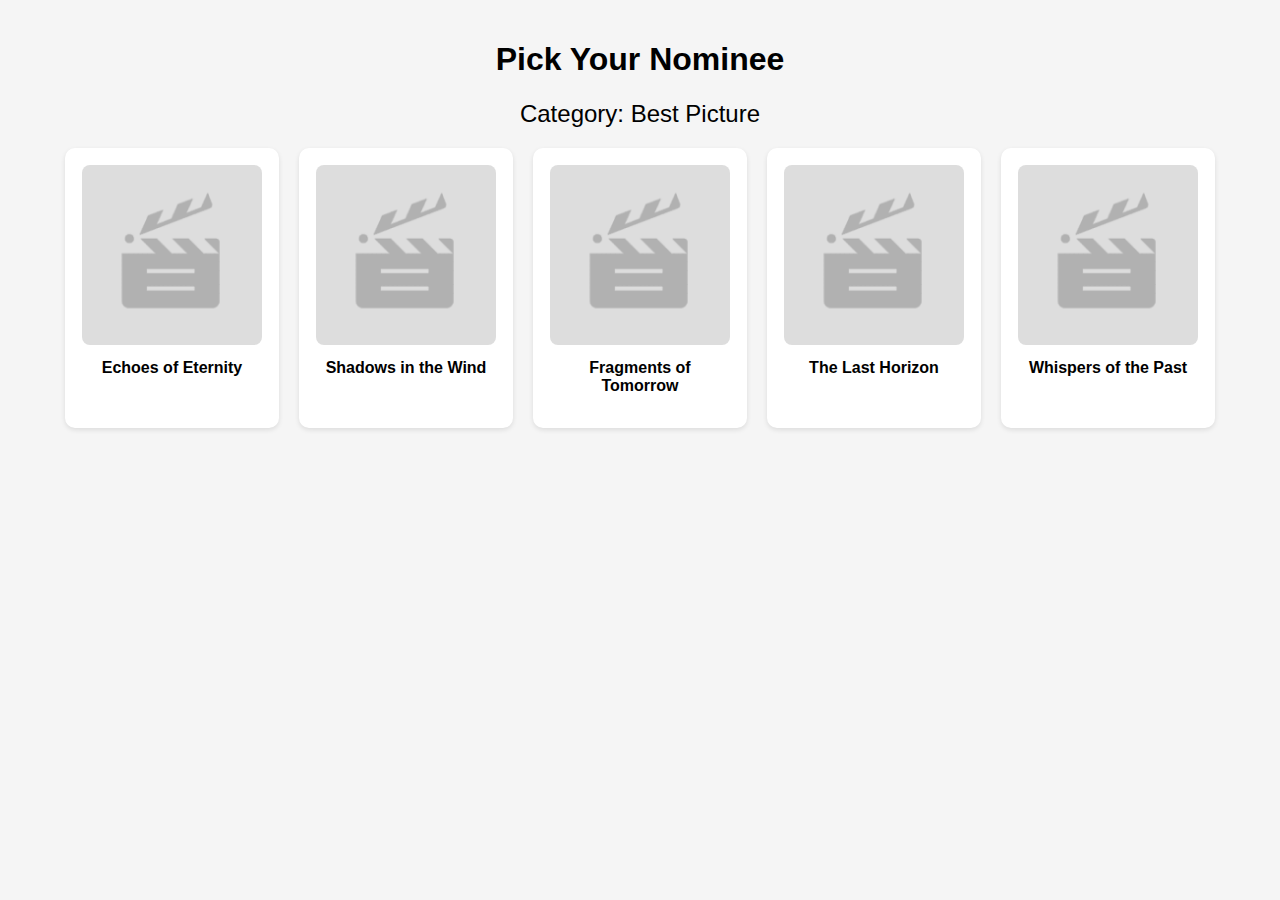
==== index.html @ e6c1ffb6 "first commit" ====
<!DOCTYPE html>
<html lang="en">
<head>
    <meta charset="UTF-8">
    <meta name="viewport" content="width=device-width, initial-scale=1.0">
    <title>Pick a Nominee</title>
    <link rel="stylesheet" href="styles.css"> <!-- Link to the new CSS -->
</head>
<body>
    <h1>Pick Your Nominee</h1>
    <div id="category-title"></div>
    <div class="grid" id="nominees-grid"></div>
    <div class="buttons">
        <button id="next-button" style="display:none;">Next Category</button>
        <button id="submit-button" style="display:none;">Submit Choices</button>
    </div>
    <script src="script.js"></script>
</body>
</html>
---- styles.css ----
body {
    font-family: Arial, sans-serif;
    text-align: center;
    background-color: #f5f5f5;
    margin: 0;
    padding: 20px;
}

#category-title {
    font-size: 24px;
    margin-bottom: 20px;
}

.grid {
    display: flex;
    flex-wrap: wrap;
    justify-content: center;
    gap: 20px;
    margin-top: 20px;
}

.nominee-card {
    width: 180px;
    padding: 15px;
    background-color: #fff;
    border-radius: 10px;
    box-shadow: 0 2px 5px rgba(0, 0, 0, 0.1);
    transition: transform 0.2s, box-shadow 0.2s;
    cursor: pointer;
    text-align: center;
    border: 2px solid transparent;
}

.nominee-card img {
    width: 100%;
    height: 180px;
    object-fit: cover;
    border-radius: 8px;
}

.nominee-card p {
    margin-top: 10px;
    font-weight: bold;
}

.nominee-card:hover {
    transform: scale(1.05);
    box-shadow: 0 4px 10px rgba(0, 0, 0, 0.2);
}

.nominee-card.selected {
    border-color: #007BFF;
    box-shadow: 0 0 10px rgba(0, 123, 255, 0.5);
}

#next-button, #submit-button {
    padding: 10px 20px;
    margin-top: 20px;
    font-size: 16px;
    background-color: #007BFF;
    color: #fff;
    border: none;
    border-radius: 5px;
    cursor: pointer;
    transition: background-color 0.3s;
}

#next-button:hover, #submit-button:hover {
    background-color: #0056b3;
}

#submit-button {
    background-color: #28a745;
}

#submit-button:hover {
    background-color: #1e7e34;
}

.buttons {
    margin-top: 20px;
}

pre {
    text-align: left;
    display: inline-block;
    background-color: #f8f9fa;
    padding: 15px;
    border-radius: 8px;
    box-shadow: 0 2px 5px rgba(0, 0, 0, 0.1);
    overflow-x: auto;
    max-width: 90%;
}
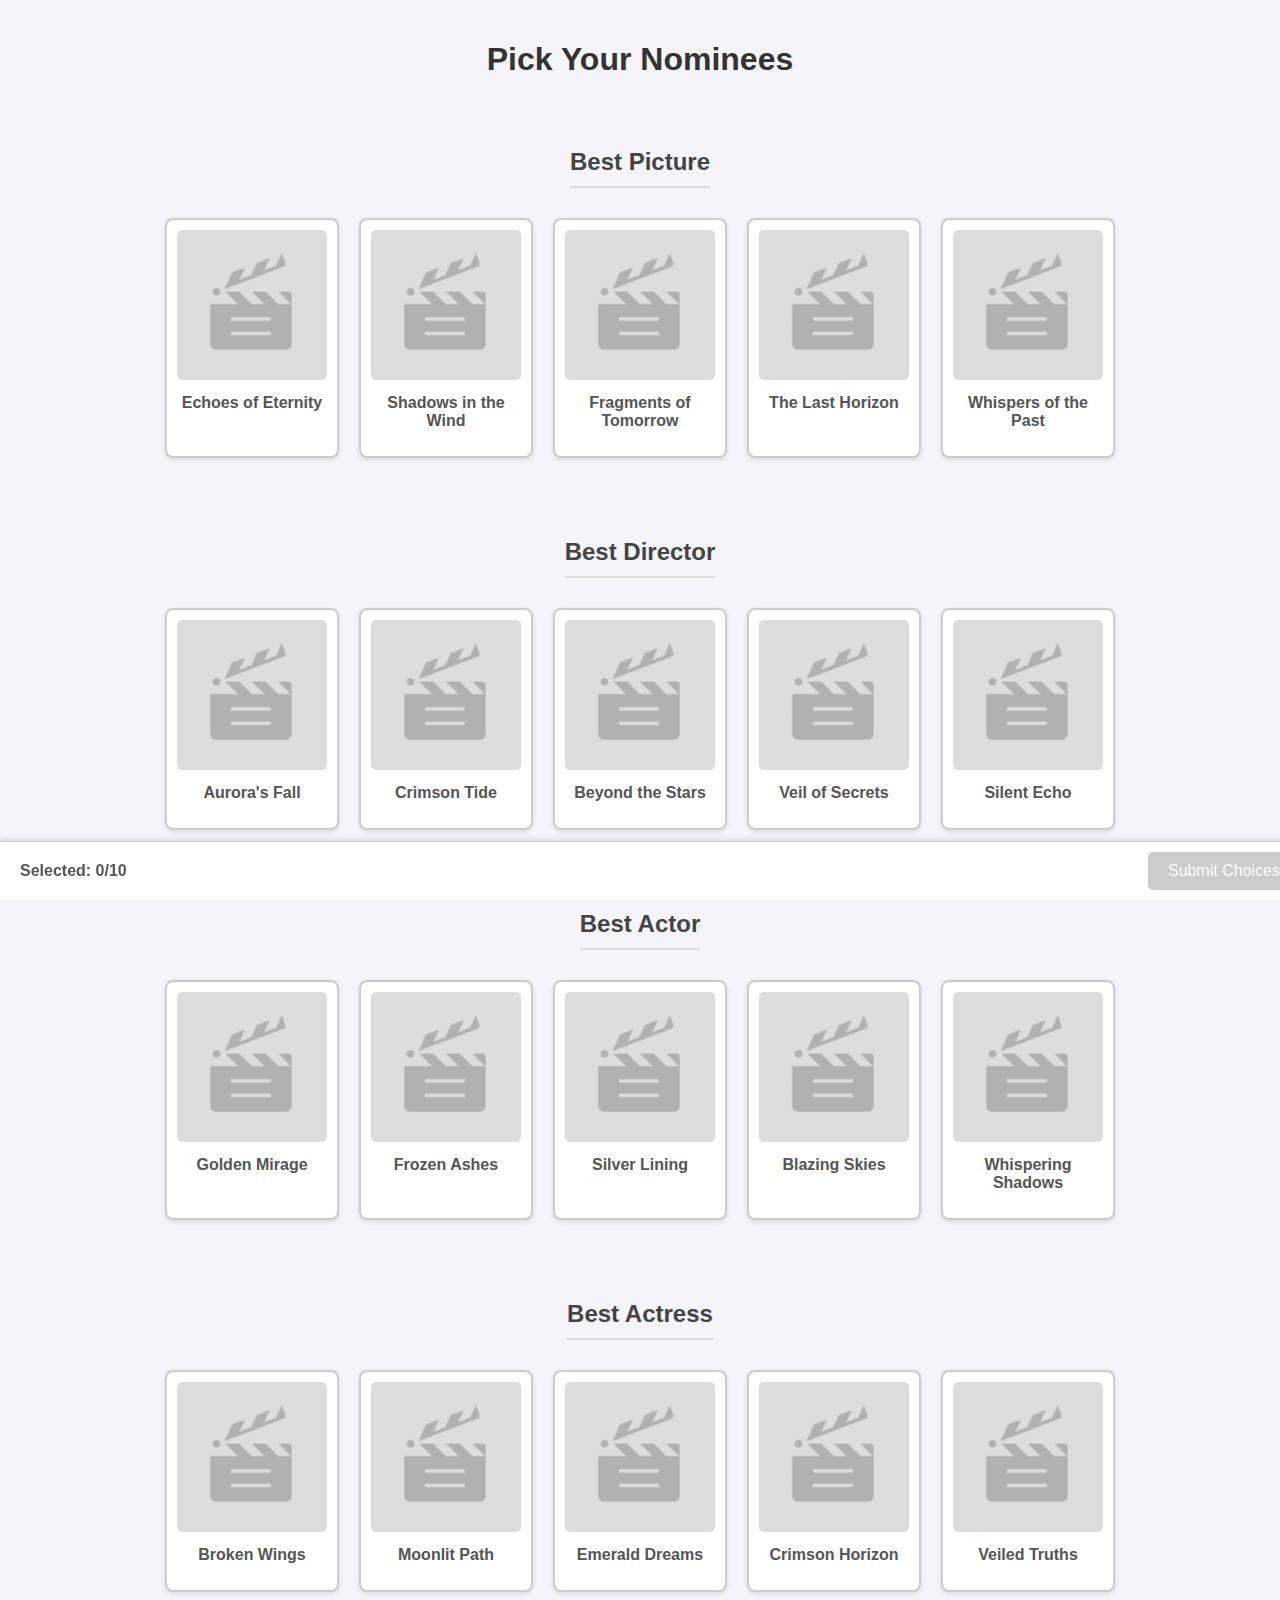
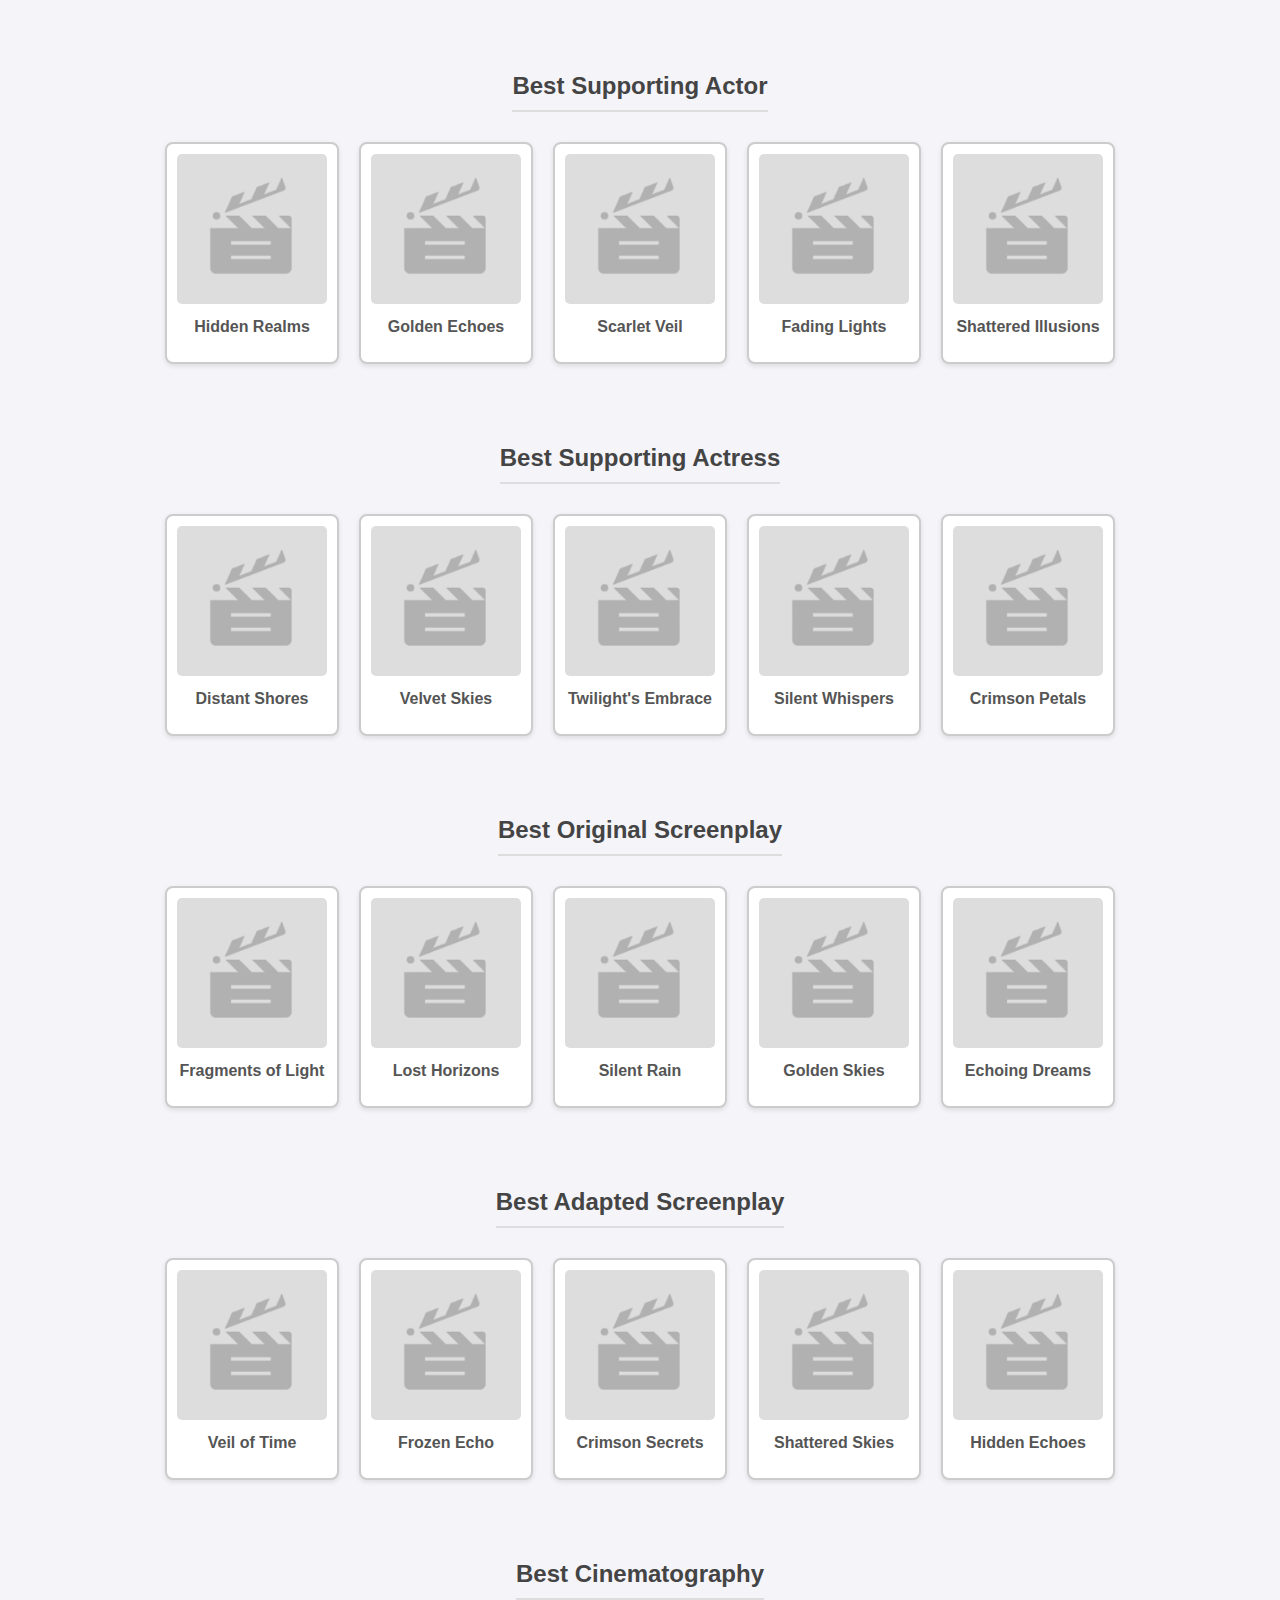
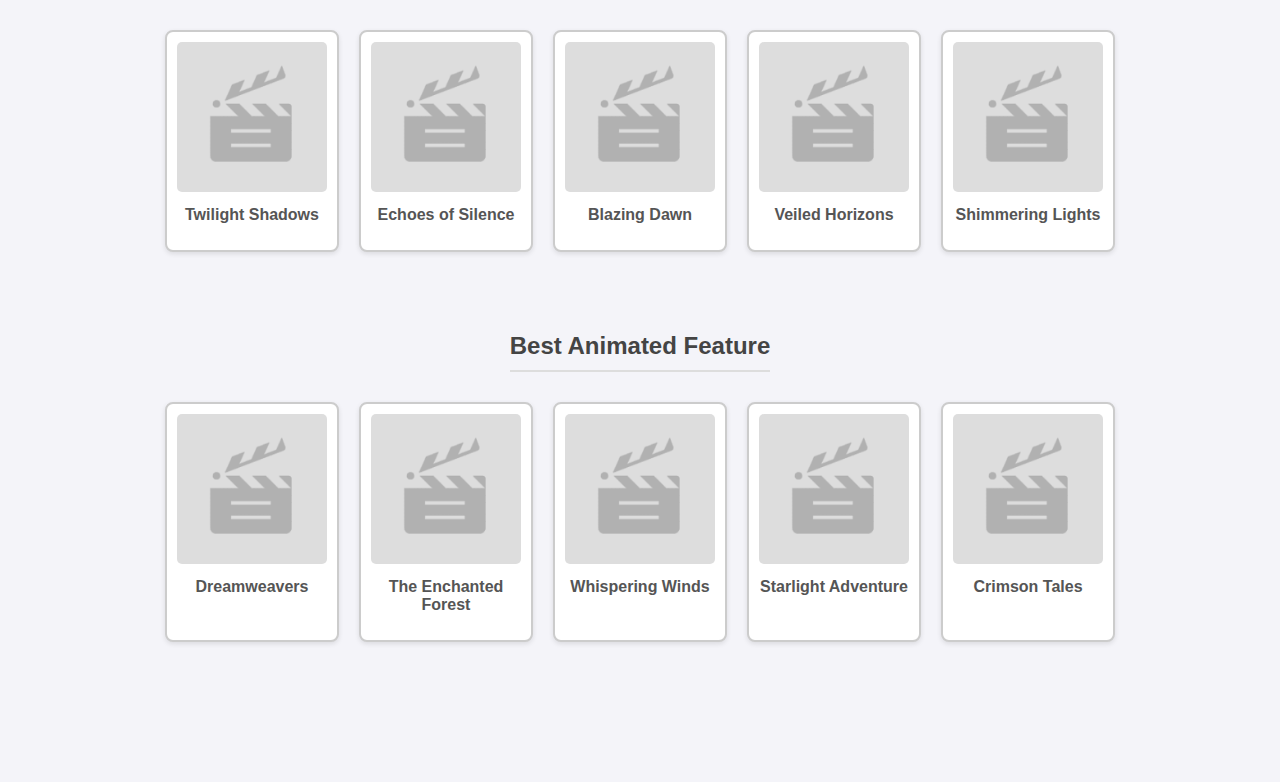
==== commit a0a2b101: "footer" ====
--- a/index.html
+++ b/index.html
@@ -4,16 +4,19 @@
     <meta charset="UTF-8">
     <meta name="viewport" content="width=device-width, initial-scale=1.0">
     <title>Pick a Nominee</title>
-    <link rel="stylesheet" href="styles.css"> <!-- Link to the new CSS -->
+    <link rel="stylesheet" href="styles.css">
 </head>
 <body>
-    <h1>Pick Your Nominee</h1>
-    <div id="category-title"></div>
-    <div class="grid" id="nominees-grid"></div>
-    <div class="buttons">
-        <button id="next-button" style="display:none;">Next Category</button>
-        <button id="submit-button" style="display:none;">Submit Choices</button>
+    <h1>Pick Your Nominees</h1>
+    <div id="categories-container"></div>
+
+    <!-- Sticky Footer -->
+    <div class="footer">
+        <div id="selection-indicator">Selected: 0/0</div>
+        <div class="selected-thumbnails" id="selected-thumbnails"></div>
+        <button id="submit-button" disabled>Submit Choices</button>
     </div>
+
     <script src="script.js"></script>
 </body>
 </html>
--- a/styles.css
+++ b/styles.css
@@ -1,51 +1,70 @@
+/* General Page Styling */
 body {
     font-family: Arial, sans-serif;
-    text-align: center;
-    background-color: #f5f5f5;
+    background-color: #f4f4f9;
     margin: 0;
     padding: 20px;
+    text-align: center;
+    padding-bottom: 100px; /* Space for sticky footer */
 }
 
-#category-title {
-    font-size: 24px;
-    margin-bottom: 20px;
+h1 {
+    color: #333;
+    margin-bottom: 30px;
 }
 
-.grid {
+h2 {
+    color: #444;
+    margin-top: 40px;
+    margin-bottom: 20px;
+    border-bottom: 2px solid #ddd;
+    padding-bottom: 10px;
+    display: inline-block;
+}
+
+/* Category Section */
+.category-section {
+    margin-bottom: 40px;
+}
+
+/* Nominee Grid */
+.nominees-grid {
     display: flex;
-    flex-wrap: wrap;
     justify-content: center;
     gap: 20px;
-    margin-top: 20px;
+    flex-wrap: wrap;
+    margin-top: 10px;
 }
 
+/* Nominee Card Styling */
 .nominee-card {
-    width: 180px;
-    padding: 15px;
     background-color: #fff;
-    border-radius: 10px;
+    border: 2px solid #ccc;
+    border-radius: 8px;
+    width: 150px;
+    padding: 10px;
     box-shadow: 0 2px 5px rgba(0, 0, 0, 0.1);
-    transition: transform 0.2s, box-shadow 0.2s;
     cursor: pointer;
-    text-align: center;
-    border: 2px solid transparent;
+    transition: transform 0.2s, border-color 0.2s;
 }
 
 .nominee-card img {
     width: 100%;
-    height: 180px;
+    height: 150px;
     object-fit: cover;
-    border-radius: 8px;
+    border-radius: 5px;
 }
 
 .nominee-card p {
     margin-top: 10px;
     font-weight: bold;
+    color: #555;
 }
 
+/* Hover and Selected State */
 .nominee-card:hover {
     transform: scale(1.05);
-    box-shadow: 0 4px 10px rgba(0, 0, 0, 0.2);
+    border-color: #888;
 }
 
 .nominee-card.selected {
@@ -53,41 +72,77 @@
     box-shadow: 0 0 10px rgba(0, 123, 255, 0.5);
 }
 
-#next-button, #submit-button {
+/* Sticky Footer */
+.footer {
+    position: fixed;
+    bottom: 0;
+    left: 0;
+    width: 100%;
+    background-color: #fff;
+    border-top: 1px solid #ccc;
+    box-shadow: 0 -2px 5px rgba(0, 0, 0, 0.1);
+    display: flex;
+    justify-content: space-between;
+    align-items: center;
     padding: 10px 20px;
-    margin-top: 20px;
+    z-index: 1000;
+}
+
+/* Category Selection Indicator */
+#selection-indicator {
+    font-weight: bold;
+    color: #555;
+}
+
+/* Selected Nominee Thumbnails */
+.selected-thumbnails {
+    display: flex;
+    gap: 10px;
+    align-items: center;
+}
+
+.selected-thumbnails img {
+    width: 40px;
+    height: 40px;
+    border-radius: 5px;
+    border: 2px solid #007BFF;
+    object-fit: cover;
+}
+
+/* Submit Button in Footer */
+#submit-button {
+    padding: 10px 20px;
     font-size: 16px;
-    background-color: #007BFF;
-    color: #fff;
+    background-color: #ccc;
+    color: white;
     border: none;
     border-radius: 5px;
-    cursor: pointer;
+    cursor: not-allowed;
     transition: background-color 0.3s;
 }
 
-#next-button:hover, #submit-button:hover {
-    background-color: #0056b3;
+#submit-button.enabled {
+    background-color: #28a745;
+    cursor: pointer;
 }
 
-#submit-button {
-    background-color: #28a745;
+#submit-button.enabled:hover {
+    background-color: #218838;
 }
 
-#submit-button:hover {
-    background-color: #1e7e34;
+/* Responsive Design */
+@media (max-width: 600px) {
+    .nominees-grid {
+        flex-direction: column;
+        align-items: center;
+    }
+
+    .nominee-card {
+        width: 80%;
+    }
+
+    .selected-thumbnails img {
+        width: 30px;
+        height: 30px;
+    }
 }
-
-.buttons {
-    margin-top: 20px;
-}
-
-pre {
-    text-align: left;
-    display: inline-block;
-    background-color: #f8f9fa;
-    padding: 15px;
-    border-radius: 8px;
-    box-shadow: 0 2px 5px rgba(0, 0, 0, 0.1);
-    overflow-x: auto;
-    max-width: 90%;
-} 
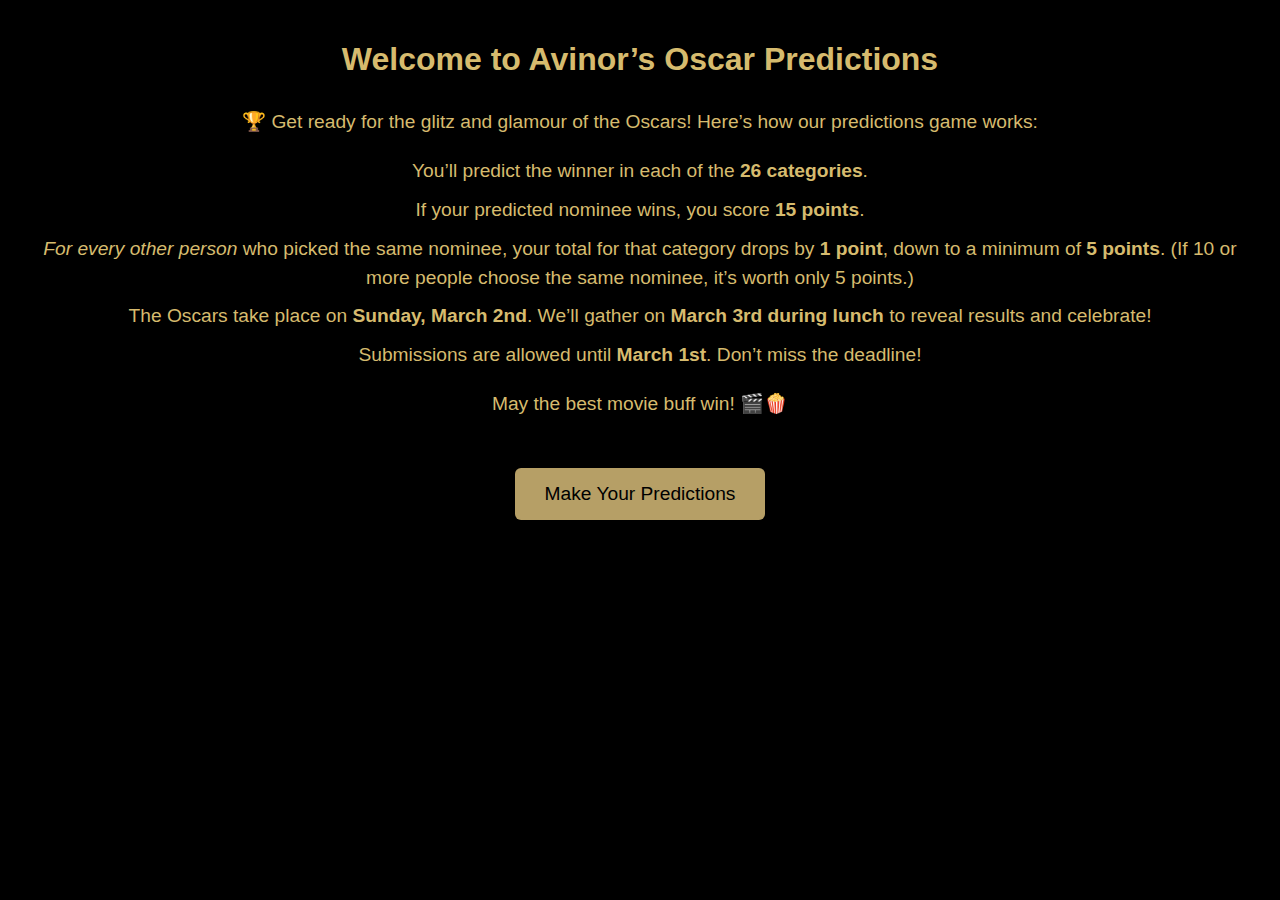
==== commit 7a013e7b: "Firebase and intro" ====
--- a/index.html
+++ b/index.html
@@ -1,22 +1,78 @@
 <!DOCTYPE html>
 <html lang="en">
 <head>
-    <meta charset="UTF-8">
-    <meta name="viewport" content="width=device-width, initial-scale=1.0">
-    <title>Pick a Nominee</title>
-    <link rel="stylesheet" href="styles.css">
+  <meta charset="UTF-8" />
+  <title>Avinor Oscar Predictions</title>
+  <link rel="stylesheet" href="styles.css" />
+
+  <style>
+    /* Increase text size for paragraphs and list items */
+    .rules-container p,
+    .rules-container li {
+      font-size: 1.2em; /* Increase or adjust as desired */
+      line-height: 1.5;
+    }
+
+    /* Remove bullets and reset any default padding */
+    .rules-container ul {
+      list-style-type: none;
+      padding-left: 0;
+      margin: 20px 0;
+    }
+
+    /* Space between each list item */
+    .rules-container li {
+      margin: 10px 0;
+    }
+
+    /* Style for the "Make Your Predictions" button */
+    #start-predictions-btn {
+      margin-top: 30px;
+      padding: 15px 30px;
+      font-size: 1.2em;
+      background-color: #B69F66; /* Dark gold */
+      color: #000000;           /* Black text */
+      border: none;
+      border-radius: 6px;
+      cursor: pointer;
+      transition: background-color 0.3s, color 0.3s;
+    }
+
+    #start-predictions-btn:hover {
+      background-color: #801B1D; /* Red hover */
+      color: #ffffff;           /* White text on hover */
+    }
+  </style>
 </head>
 <body>
-    <h1>Pick Your Nominees</h1>
-    <div id="categories-container"></div>
+  <h1>Welcome to Avinor’s Oscar Predictions</h1>
 
-    <!-- Sticky Footer -->
-    <div class="footer">
-        <div id="selection-indicator">Selected: 0/0</div>
-        <div class="selected-thumbnails" id="selected-thumbnails"></div>
-        <button id="submit-button" disabled>Submit Choices</button>
-    </div>
+  <div class="rules-container">
+    <p>🏆 Get ready for the glitz and glamour of the Oscars! Here’s how our predictions game works:</p>
 
-    <script src="script.js"></script>
+    <ul>
+      <li>You’ll predict the winner in each of the <strong>26 categories</strong>.</li>
+      <li>If your predicted nominee wins, you score <strong>15 points</strong>.</li>
+      <li>
+        <em>For every other person</em> who picked the same nominee,
+        your total for that category drops by <strong>1 point</strong>, down to a minimum of
+        <strong>5 points</strong>. (If 10 or more people choose the same nominee, it’s worth only 5 points.)
+      </li>
+      <li>
+        The Oscars take place on <strong>Sunday, March 2nd</strong>. We’ll gather on
+        <strong>March 3rd during lunch</strong> to reveal results and celebrate!
+      </li>
+      <li>Submissions are allowed until <strong>March 1st</strong>. Don’t miss the deadline!</li>
+    </ul>
+
+    <p>May the best movie buff win! 🎬🍿</p>
+  </div>
+
+  <!-- Button linking to your predictions page -->
+  <button
+    id="start-predictions-btn"
+    onclick="window.location.href='nominees.html'">
+    Make Your Predictions
+  </button>
 </body>
 </html>
--- a/styles.css
+++ b/styles.css
@@ -1,7 +1,8 @@
 /* General Page Styling */
 body {
     font-family: Arial, sans-serif;
-    background-color: #f4f4f9;
+    background-color: #000000; /* Black background */
+    color: #D6BB6E; /* Light Gold text */
     margin: 0;
     padding: 20px;
     text-align: center;
@@ -9,15 +10,15 @@
 }
 
 h1 {
-    color: #333;
+    color: #D6BB6E; /* Light Gold */
     margin-bottom: 30px;
 }
 
 h2 {
-    color: #444;
+    color: #B69F66; /* Dark Gold */
     margin-top: 40px;
     margin-bottom: 20px;
-    border-bottom: 2px solid #ddd;
+    border-bottom: 2px solid #D6BB6E; /* Light Gold border */
     padding-bottom: 10px;
     display: inline-block;
 }
@@ -38,39 +39,48 @@
 
 /* Nominee Card Styling */
 .nominee-card {
-    background-color: #fff;
-    border: 2px solid #ccc;
+    background: linear-gradient(180deg, #D6BB6E, #B69F66); /* Gold gradient background */
+    border: 2px solid #B69F66; /* Dark Gold border */
     border-radius: 8px;
     width: 150px;
     padding: 10px;
-    box-shadow: 0 2px 5px rgba(0, 0, 0, 0.1);
-    cursor: pointer;
-    transition: transform 0.2s, border-color 0.2s;
+    box-shadow: 0 2px 5px rgba(0, 0, 0, 0.5); /* Subtle black shadow */
+    cursor: pointer;
+    transition: transform 0.2s, border-color 0.2s, box-shadow 0.2s;
 }
 
 .nominee-card img {
     width: 100%;
-    height: 150px;
+    height: 200px;
     object-fit: cover;
     border-radius: 5px;
 }
 
 .nominee-card p {
-    margin-top: 10px;
+    margin-top: 0;
+    margin-bottom: 0;
     font-weight: bold;
-    color: #555;
-}
-
-/* Hover and Selected State */
+    color: #000000; /* Black text */
+}
+
+/* Hover State */
 .nominee-card:hover {
     transform: scale(1.05);
-    border-color: #888;
-}
-
+    border-color: #D6BB6E; /* Light Gold border on hover */
+}
+
+/* Selected State */
 .nominee-card.selected {
-    border-color: #007BFF;
-    box-shadow: 0 0 10px rgba(0, 123, 255, 0.5);
-}
+    border-color: #801B1D; /* Bold red border */
+    box-shadow: 0 0 15px rgba(128, 27, 29, 0.8); /* Red glow */
+    background: linear-gradient(180deg, #801B1D, #B69F66); /* Red-to-dark gold gradient */
+    transform: scale(1.1); /* Slightly larger for emphasis */
+    color: #ffffff; /* White text for distinction */
+}
+
+/* Selected Card Text */
+
+
 
 /* Sticky Footer */
 .footer {
@@ -78,9 +88,9 @@
     bottom: 0;
     left: 0;
     width: 100%;
-    background-color: #fff;
-    border-top: 1px solid #ccc;
-    box-shadow: 0 -2px 5px rgba(0, 0, 0, 0.1);
+    background-color: #000000; /* Black footer background */
+    border-top: 1px solid #B69F66; /* Dark Gold border */
+    box-shadow: 0 -2px 5px rgba(0, 0, 0, 0.5);
     display: flex;
     justify-content: space-between;
     align-items: center;
@@ -91,21 +101,23 @@
 /* Category Selection Indicator */
 #selection-indicator {
     font-weight: bold;
-    color: #555;
+    color: #D6BB6E; /* Light Gold */
 }
 
 /* Selected Nominee Thumbnails */
 .selected-thumbnails {
     display: flex;
-    gap: 10px;
+    gap: 1%;
+    flex-wrap: wrap;
     align-items: center;
+    width: 75%;
 }
 
 .selected-thumbnails img {
-    width: 40px;
+    width: 30px;
     height: 40px;
     border-radius: 5px;
-    border: 2px solid #007BFF;
+    border: 2px solid #801B1D; /* Red border */
     object-fit: cover;
 }
 
@@ -113,21 +125,23 @@
 #submit-button {
     padding: 10px 20px;
     font-size: 16px;
-    background-color: #ccc;
-    color: white;
+    background-color: #B69F66; /* Dark Gold */
+    color: #000000; /* Black text */
     border: none;
     border-radius: 5px;
     cursor: not-allowed;
     transition: background-color 0.3s;
+    margin-right: 25px;
 }
 
 #submit-button.enabled {
-    background-color: #28a745;
+    background-color: #801B1D; /* Red for enabled */
+    color: #ffffff; /* White text */
     cursor: pointer;
 }
 
 #submit-button.enabled:hover {
-    background-color: #218838;
+    background-color: #B69F66; /* Dark Gold hover */
 }
 
 /* Responsive Design */
@@ -146,3 +160,106 @@
         height: 30px;
     }
 }
+
+.movie-title {
+    font-size: 0.8em;
+    color: #D6BB6E; /* Light Gold */
+    margin-top: 0;
+    margin-bottom: 20px;
+}
+
+.read-more {
+    font-size: 0.9em;
+    color: #D6BB6E; /* Light Gold */
+    text-decoration: underline;
+    display: inline-block;
+    margin-top: 5px;
+}
+
+.read-more:hover {
+    color: #B69F66; /* Dark Gold hover */
+}
+
+
+/* MODAL BACKDROP */
+.modal {
+    display: none; /* Hidden by default */
+    position: fixed; 
+    z-index: 999;
+    left: 0;
+    top: 0;
+    width: 100%; 
+    height: 100%;
+    overflow: auto; 
+    background-color: rgba(0, 0, 0, 0.4); /* semi-transparent black overlay */
+  }
+  
+  /* MODAL CONTENT BOX */
+  .modal-content {
+    background-color: #000000; /* Match black background */
+    color: #D6BB6E;            /* Light gold text */
+    margin: 10% auto;
+    padding: 20px;
+    width: 50%;
+    max-width: 600px;
+    position: relative;
+    border: 2px solid #B69F66; /* Dark gold border */
+    border-radius: 8px;
+    box-shadow: 0 0 10px rgba(214, 187, 110, 0.5); /* Goldish glow */
+    text-align: left; /* So labels & inputs line up nicely */
+  }
+  
+  /* CLOSE BUTTON */
+  .close {
+    cursor: pointer;
+    position: absolute;
+    top: 10px;
+    right: 15px;
+    font-size: 25px;
+    color: #D6BB6E; /* Light gold icon */
+    transition: color 0.3s;
+  }
+  
+  .close:hover {
+    color: #B69F66; /* Dark gold on hover */
+  }
+  
+  /* FORM ELEMENTS INSIDE MODAL */
+  .modal-content label {
+    display: block;
+    margin: 15px 0 5px 0;
+    font-weight: bold;
+  }
+  
+  .modal-content input[type="text"] {
+    width: 100%;
+    padding: 8px;
+    border: 1px solid #B69F66; /* Dark gold border */
+    border-radius: 4px;
+    background-color: #333333; /* Dark input background */
+    color: #D6BB6E;            /* Light gold text */
+  }
+  
+  .modal-content input[type="text"]:focus {
+    outline: none;
+    border-color: #801B1D; /* Red highlight on focus */
+  }
+  
+  /* SUBMIT BUTTON */
+  .modal-content button[type="submit"] {
+    margin-top: 20px;
+    background-color: #801B1D; /* Bold red */
+    color: #ffffff;            /* White text */
+    border: none;
+    padding: 10px 20px;
+    font-size: 16px;
+    border-radius: 5px;
+    cursor: pointer;
+    transition: background-color 0.3s;
+  }
+  
+  .modal-content button[type="submit"]:hover {
+    background-color: #B69F66; /* Dark gold hover */
+    color: #000000;            /* Black text on hover */
+  }
+  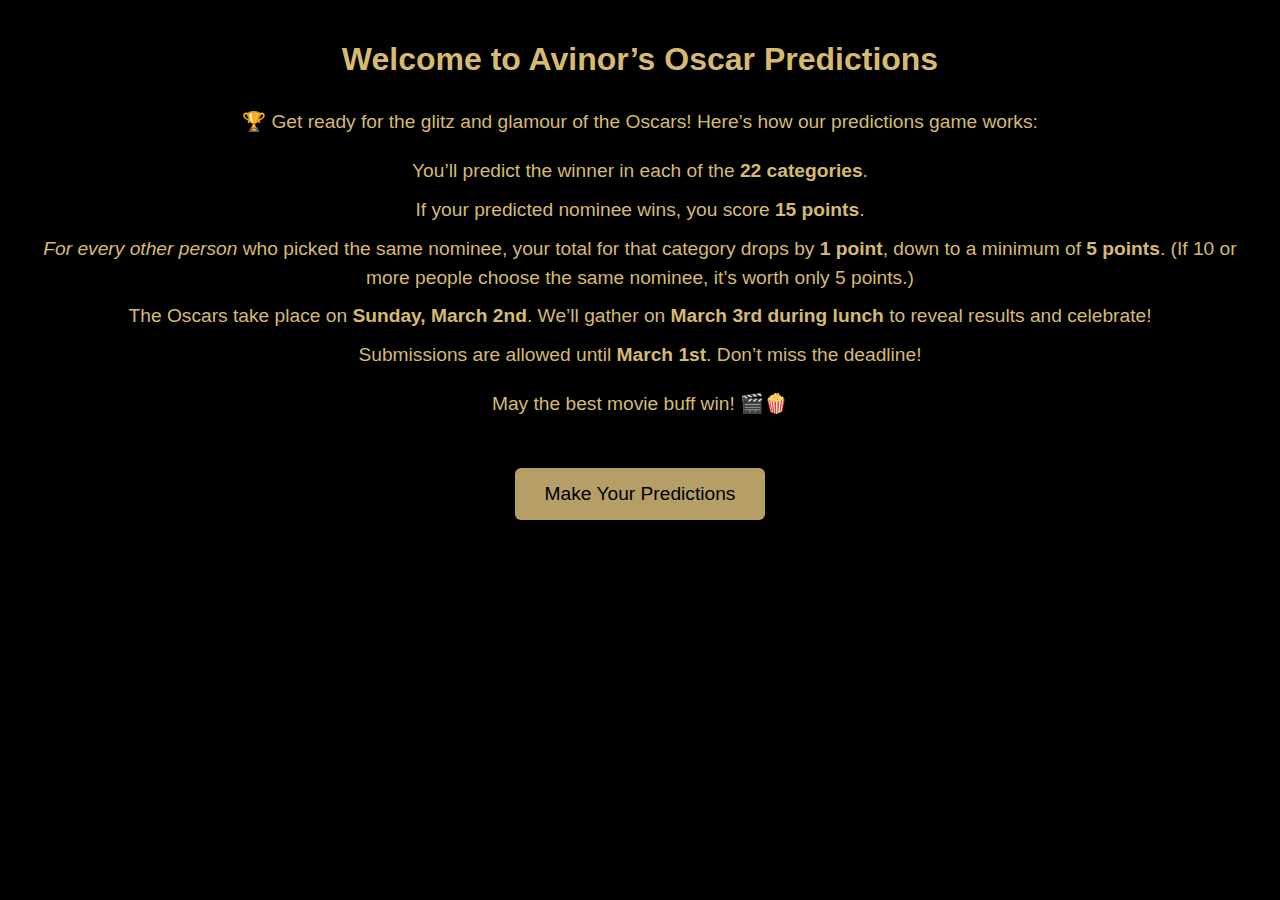
==== commit 406482cd: "corrected number of categories" ====
--- a/index.html
+++ b/index.html
@@ -51,7 +51,7 @@
     <p>🏆 Get ready for the glitz and glamour of the Oscars! Here’s how our predictions game works:</p>
 
     <ul>
-      <li>You’ll predict the winner in each of the <strong>26 categories</strong>.</li>
+      <li>You’ll predict the winner in each of the <strong>22 categories</strong>.</li>
       <li>If your predicted nominee wins, you score <strong>15 points</strong>.</li>
       <li>
         <em>For every other person</em> who picked the same nominee,
